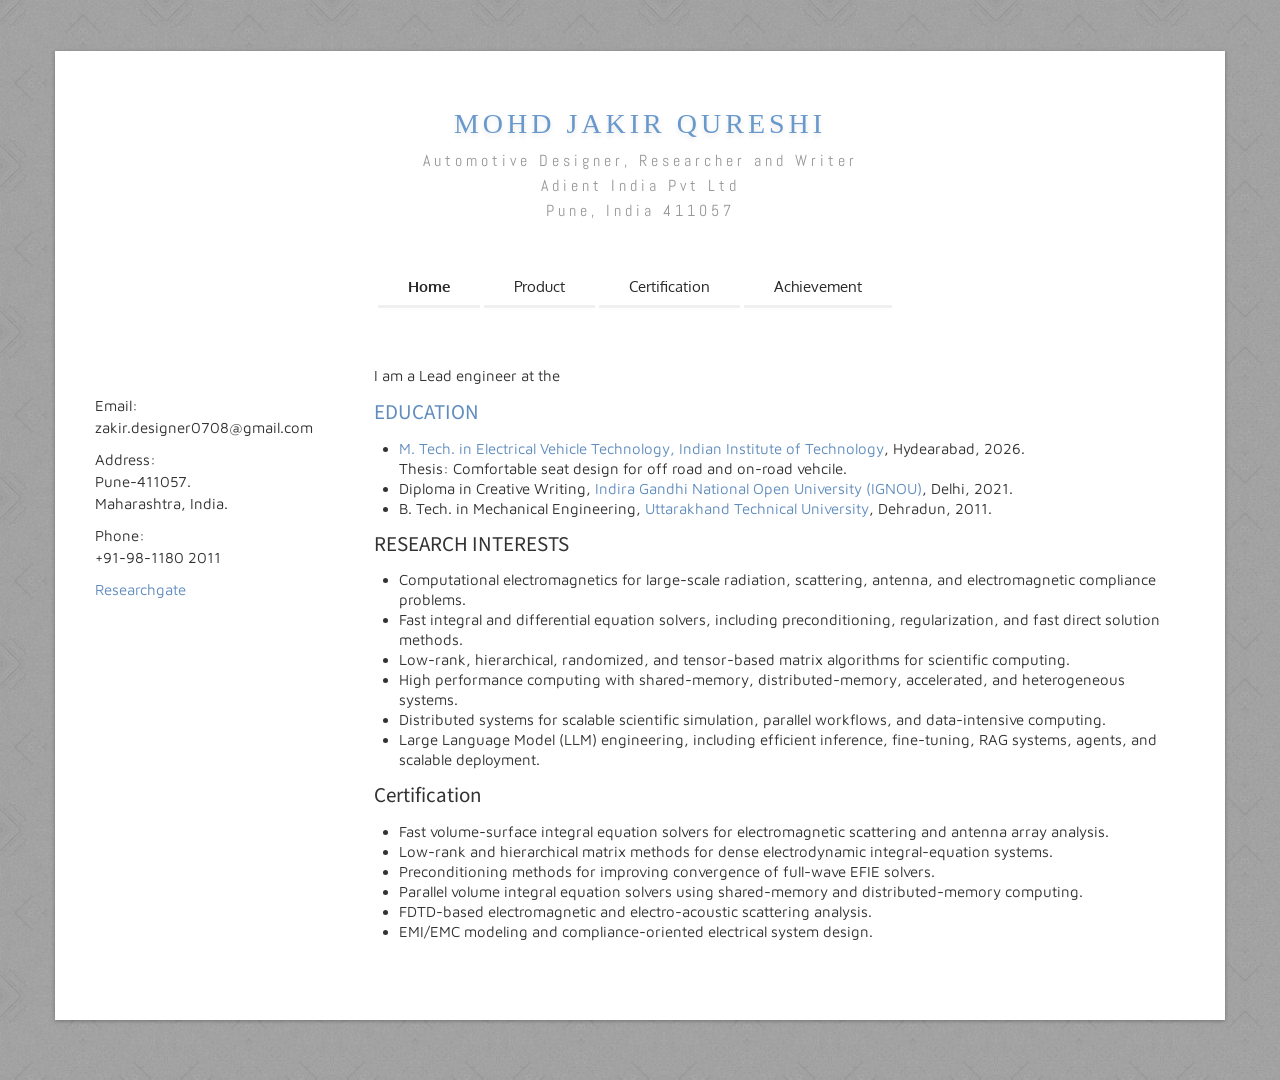
==== index.html @ 6f66783f "Initial commit" ====
﻿<!DOCTYPE HTML>
<html>
<head>
    <meta charset="utf-8">
    <title>Mohd Jakir Qureshi - Home</title>
    <meta name="viewport" content="width=device-width, initial-scale=1.0">
    <meta name="description" content="">
    <meta name="author" content="Html5TemplatesDreamweaver.com">

    <link href="scripts/bootstrap/css/bootstrap.min.css" rel="stylesheet">
    <link href="scripts/bootstrap/css/bootstrap-responsive.min.css" rel="stylesheet">

    <!-- Le HTML5 shim, for IE6-8 support of HTML5 elements -->
    <!--[if lt IE 9]>
      <script src="http://html5shim.googlecode.com/svn/trunk/html5.js"></script>
    <![endif]-->

    <!-- Icons -->
    <link href="scripts/icons/general/stylesheets/general_foundicons.css" media="screen" rel="stylesheet" type="text/css" />  
    <link href="scripts/icons/social/stylesheets/social_foundicons.css" media="screen" rel="stylesheet" type="text/css" />
    <!--[if lt IE 8]>
        <link href="scripts/icons/general/stylesheets/general_foundicons_ie7.css" media="screen" rel="stylesheet" type="text/css" />
        <link href="scripts/icons/social/stylesheets/social_foundicons_ie7.css" media="screen" rel="stylesheet" type="text/css" />
    <![endif]-->
    <link rel="stylesheet" href="scripts/fontawesome/css/font-awesome.min.css">
    <!--[if IE 7]>
        <link rel="stylesheet" href="scripts/fontawesome/css/font-awesome-ie7.min.css">
    <![endif]-->

    <link href="https://fonts.googleapis.com/css?family=Syncopate" rel="stylesheet" type="text/css">
    <link href="https://fonts.googleapis.com/css?family=Abel" rel="stylesheet" type="text/css">
    <link href="https://fonts.googleapis.com/css?family=Source+Sans+Pro" rel="stylesheet" type="text/css">
    <link href="https://fonts.googleapis.com/css?family=Maven+Pro" rel="stylesheet" type="text/css">
    <link href="https://fonts.googleapis.com/css?family=Oxygen" rel="stylesheet" type="text/css">
    <link href="https://fonts.googleapis.com/css?family=Open+Sans" rel="stylesheet" type="text/css">

    <link href="styles/custom.css" rel="stylesheet" type="text/css" />
</head>
<body id="pageBody">

<div id="divBoxed" class="container">

    <div class="transparent-bg" style="position: absolute;top: 0;left: 0;width: 100%;height: 100%;z-index: -1;zoom: 1;"></div>

    <div class="divPanel notop nobottom">
            <div class="row-fluid">
                <div class="span12">					
                   
                    <!--Edit Site Name and Slogan here-->
					<div id="divLogo">
                        <a href="index.html" id="divSiteTitle">Mohd Jakir Qureshi</a><br />
                        <a href="index.html" id="divTagLine">Automotive Designer, Researcher and Writer</a><br />
                        <a href="index.html" id="divTagLine">Adient India Pvt Ltd</a><br />
                        <a href="index.html" id="divTagLine">Pune, India 411057</a>
                    </div>
	            </div>
            </div>   
            <div class="row-fluid">
                <div class="span12">				
                    <div class="centered_menu">
                    <!--Edit Navigation Menu here-->					
                    <div class="navbar">
                        <button type="button" class="btn btn-navbar-highlight btn-large btn-primary" data-toggle="collapse" data-target=".nav-collapse">
                            NAVIGATION <span class="icon-chevron-down icon-white"></span>
                        </button>
                        <div class="nav-collapse collapse">
                            <ul class="nav nav-pills ddmenu">
								<li><a href="index.html"><strong>Home</strong></a></li>
								<li></li>
 								<li><a href="Product.html">Product</a></li>
								<li></li> 
 								<li><a href="Certification.html">Certification</a></li>
								<li></li>
 								<li><a href="Achievement.html">Achievement</a></li>
								<li></li>  								
								<!--<li><a href="docs/CV_LBNL_2022_05_11.pdf">CV</a></li>
								<li></li>-->
                            </ul>
                        </div>
                    </div>                     
                    </div>
	            </div>
            </div>

            <div class="row-fluid">
                <div class="span12">
                    <div id="contentInnerSeparator"></div>
                </div>
            </div>
    </div>

    <div class="contentArea">
        <div class="divPanel notop page-content">
            <div class="row-fluid">
			
			<!--Edit Sidebar Content here-->
                <div class="span3">                     
                <img src="images/profile-1.JPG" class="img-rounded pull-right" alt="" />                

                <div class="row-fluid">		
		         <div class="span6"></div>          
                 <div class="span6"></div>
			 
            	</div>
                 
                 <p>Email:<br>
                    zakir.designer0708@gmail.com</p>
                 <p>Address:<br>
                    Pune-411057. <br>
                    Maharashtra, India. </p>
                 <p>Phone:<br>
                    +91-98-1180 2011</p>
                 
                <a href="https://www.researchgate.net/profile/Mohd-Qureshi-12?ev=hdr_xprf">Researchgate</a></p>                   
              </div>	 
		    			
				<!--/End Sidebar Content -->        				
					                 
            	<!--Edit Main Content Area here-->
                <div class="span9" id="divMain">
                <div align="justify">		
                    <p>I am a Lead engineer at the <a href="https://www.adient.com/about-us/locations/adient-pune-technical-center/"></p>
                </div>

                <h4>EDUCATION</h4>
                    <ul>
                        <li>M. Tech. in Electrical Vehicle Technology, <a href="https://www.iith.ac.in//">Indian Institute of Technology</a>, Hydearabad, 2026.<br />
                            Thesis: Comfortable seat design for off road and on-road vehcile.</li>
                        <li>Diploma in Creative Writing, <a href="https://www.ignou.ac.in/">Indira Gandhi National Open University (IGNOU)</a>, Delhi, 2021.</li>
                        <li>B. Tech. in Mechanical Engineering, <a href="https://uktech.ac.in/en/">Uttarakhand Technical University</a>, Dehradun, 2011.</li>
                                                
                    </ul>
                    
                    
<h4>RESEARCH INTERESTS</h4>                    
<ul>
    <li>Computational electromagnetics for large-scale radiation, scattering, antenna, and electromagnetic compliance problems.</li>
    <li>Fast integral and differential equation solvers, including preconditioning, regularization, and fast direct solution methods.</li>
    <li>Low-rank, hierarchical, randomized, and tensor-based matrix algorithms for scientific computing.</li>
    <li>High performance computing with shared-memory, distributed-memory, accelerated, and heterogeneous systems.</li>
    <li>Distributed systems for scalable scientific simulation, parallel workflows, and data-intensive computing.</li>
    <li>Large Language Model (LLM) engineering, including efficient inference, fine-tuning, RAG systems, agents, and scalable deployment.</li>
</ul>

<h4>Certification</h4>
<ul>
    <li>Fast volume-surface integral equation solvers for electromagnetic scattering and antenna array analysis.</li>
    <li>Low-rank and hierarchical matrix methods for dense electrodynamic integral-equation systems.</li>
    <li>Preconditioning methods for improving convergence of full-wave EFIE solvers.</li>
    <li>Parallel volume integral equation solvers using shared-memory and distributed-memory computing.</li>
    <li>FDTD-based electromagnetic and electro-acoustic scattering analysis.</li>
    <li>EMI/EMC modeling and compliance-oriented electrical system design.</li>
</ul>

			</div>	                             
				<!--/End Main Content Area here-->	                		
            </div>            
			<!--Edit Footer here-->
            <div id="footerInnerSeparator"></div>
        </div>
    </div>

    <div id="footerOuterSeparator"></div>
</div>
<br /><br /><br />

<script src="scripts/jquery.min.js" type="text/javascript"></script> 
<script src="scripts/bootstrap/js/bootstrap.min.js" type="text/javascript"></script>
<script src="scripts/default.js" type="text/javascript"></script>

<script>
  (function(i,s,o,g,r,a,m){i['GoogleAnalyticsObject']=r;i[r]=i[r]||function(){
  (i[r].q=i[r].q||[]).push(arguments)},i[r].l=1*new Date();a=s.createElement(o),
  m=s.getElementsByTagName(o)[0];a.async=1;a.src=g;m.parentNode.insertBefore(a,m)
  })(window,document,'script','//www.google-analytics.com/analytics.js','ga');

  ga('create', 'UA-68240119-1', 'auto');
  ga('send', 'pageview');

</script>

</body>
</html>
---- scripts/icons/general/stylesheets/general_foundicons.css ----
/* font-face */
@font-face {
  font-family: "GeneralFoundicons";
  src: url("../fonts/general_foundicons.eot");
  src: url("../fonts/general_foundicons.eot?#iefix") format("embedded-opentype"), url("../fonts/general_foundicons.woff") format("woff"), url("../fonts/general_foundicons.ttf") format("truetype"), url("../fonts/general_foundicons.svg#GeneralFoundicons") format("svg");
  font-weight: normal;
  font-style: normal;
}

/* global foundicon styles */
[class*="foundicon-"] {
  display: inline;
  width: auto;
  height: auto;
  line-height: inherit;
  /*vertical-align: baseline; YSW*/
  vertical-align: middle;
  background-image: none;
  background-position: 0 0;
  background-repeat: repeat;
}

[class*="foundicon-"]:before {
  font-family: "GeneralFoundicons";
  font-weight: normal;
  font-style: normal;
  text-decoration: inherit;
}

/* icons */
.foundicon-settings:before {
  content: "\f000";
}

.foundicon-heart:before {
  content: "\f001";
}

.foundicon-star:before {
  content: "\f002";
}

.foundicon-plus:before {
  content: "\f003";
}

.foundicon-minus:before {
  content: "\f004";
}

.foundicon-checkmark:before {
  content: "\f005";
}

.foundicon-remove:before {
  content: "\f006";
}

.foundicon-mail:before {
  content: "\f007";
}

.foundicon-calendar:before {
  content: "\f008";
}

.foundicon-page:before {
  content: "\f009";
}

.foundicon-tools:before {
  content: "\f00a";
}

.foundicon-globe:before {
  content: "\f00b";
}

.foundicon-home:before {
  content: "\f00c";
}

.foundicon-quote:before {
  content: "\f00d";
}

.foundicon-people:before {
  content: "\f00e";
}

.foundicon-monitor:before {
  content: "\f00f";
}

.foundicon-laptop:before {
  content: "\f010";
}

.foundicon-phone:before {
  content: "\f011";
}

.foundicon-cloud:before {
  content: "\f012";
}

.foundicon-error:before {
  content: "\f013";
}

.foundicon-right-arrow:before {
  content: "\f014";
}

.foundicon-left-arrow:before {
  content: "\f015";
}

.foundicon-up-arrow:before {
  content: "\f016";
}

.foundicon-down-arrow:before {
  content: "\f017";
}

.foundicon-trash:before {
  content: "\f018";
}

.foundicon-add-doc:before {
  content: "\f019";
}

.foundicon-edit:before {
  content: "\f01a";
}

.foundicon-lock:before {
  content: "\f01b";
}

.foundicon-unlock:before {
  content: "\f01c";
}

.foundicon-refresh:before {
  content: "\f01d";
}

.foundicon-paper-clip:before {
  content: "\f01e";
}

.foundicon-video:before {
  content: "\f01f";
}

.foundicon-photo:before {
  content: "\f020";
}

.foundicon-graph:before {
  content: "\f021";
}

.foundicon-idea:before {
  content: "\f022";
}

.foundicon-mic:before {
  content: "\f023";
}

.foundicon-cart:before {
  content: "\f024";
}

.foundicon-address-book:before {
  content: "\f025";
}

.foundicon-compass:before {
  content: "\f026";
}

.foundicon-flag:before {
  content: "\f027";
}

.foundicon-location:before {
  content: "\f028";
}

.foundicon-clock:before {
  content: "\f029";
}

.foundicon-folder:before {
  content: "\f02a";
}

.foundicon-inbox:before {
  content: "\f02b";
}

.foundicon-website:before {
  content: "\f02c";
}

.foundicon-smiley:before {
  content: "\f02d";
}

.foundicon-search:before {
  content: "\f02e";
}
---- scripts/icons/social/stylesheets/social_foundicons.css ----
/* font-face */
@font-face {
  font-family: "SocialFoundicons";
  src: url("../fonts/social_foundicons.eot");
  src: url("../fonts/social_foundicons.eot?#iefix") format("embedded-opentype"), url("../fonts/social_foundicons.woff") format("woff"), url("../fonts/social_foundicons.ttf") format("truetype"), url("../fonts/social_foundicons.svg#SocialFoundicons") format("svg");
  font-weight: normal;
  font-style: normal;
}

/* global foundicon styles */
[class*="foundicon-"] {
  display: inline;
  width: auto;
  height: auto;
  line-height: inherit;
  /*vertical-align: baseline; YSW*/
  vertical-align: middle;
  background-image: none;
  background-position: 0 0;
  background-repeat: repeat;
}

[class*="foundicon-"]:before {
  font-family: "SocialFoundicons";
  font-weight: normal;
  font-style: normal;
  text-decoration: inherit;
}

/* icons */
.foundicon-thumb-up:before {
  content: "\f000";
}

.foundicon-thumb-down:before {
  content: "\f001";
}

.foundicon-rss:before {
  content: "\f002";
}

.foundicon-facebook:before {
  content: "\f003";
}

.foundicon-twitter:before {
  content: "\f004";
}

.foundicon-pinterest:before {
  content: "\f005";
}

.foundicon-github:before {
  content: "\f006";
}

.foundicon-path:before {
  content: "\f007";
}

.foundicon-linkedin:before {
  content: "\f008";
}

.foundicon-dribbble:before {
  content: "\f009";
}

.foundicon-stumble-upon:before {
  content: "\f00a";
}

.foundicon-behance:before {
  content: "\f00b";
}

.foundicon-reddit:before {
  content: "\f00c";
}

.foundicon-google-plus:before {
  content: "\f00d";
}

.foundicon-youtube:before {
  content: "\f00e";
}

.foundicon-vimeo:before {
  content: "\f00f";
}

.foundicon-flickr:before {
  content: "\f010";
}

.foundicon-slideshare:before {
  content: "\f011";
}

.foundicon-picassa:before {
  content: "\f012";
}

.foundicon-skype:before {
  content: "\f013";
}

.foundicon-steam:before {
  content: "\f014";
}

.foundicon-instagram:before {
  content: "\f015";
}

.foundicon-foursquare:before {
  content: "\f016";
}

.foundicon-delicious:before {
  content: "\f017";
}

.foundicon-chat:before {
  content: "\f018";
}

.foundicon-torso:before {
  content: "\f019";
}

.foundicon-tumblr:before {
  content: "\f01a";
}

.foundicon-video-chat:before {
  content: "\f01b";
}

.foundicon-digg:before {
  content: "\f01c";
}

.foundicon-wordpress:before {
  content: "\f01d";
}
---- scripts/icons/general/stylesheets/general_foundicons_ie7.css ----
/* general icons for IE7 */
[class*="foundicon-"] {
  font-family: "GeneralFoundicons";
  font-weight: normal;
  font-style: normal;
}

.foundicon-settings {
  *zoom: expression(this.runtimeStyle['zoom'] = "1", this.innerHTML = "&#xf000;");
}

.foundicon-heart {
  *zoom: expression(this.runtimeStyle['zoom'] = "1", this.innerHTML = "&#xf001;");
}

.foundicon-star {
  *zoom: expression(this.runtimeStyle['zoom'] = "1", this.innerHTML = "&#xf002;");
}

.foundicon-plus {
  *zoom: expression(this.runtimeStyle['zoom'] = "1", this.innerHTML = "&#xf003;");
}

.foundicon-minus {
  *zoom: expression(this.runtimeStyle['zoom'] = "1", this.innerHTML = "&#xf004;");
}

.foundicon-checkmark {
  *zoom: expression(this.runtimeStyle['zoom'] = "1", this.innerHTML = "&#xf005;");
}

.foundicon-remove {
  *zoom: expression(this.runtimeStyle['zoom'] = "1", this.innerHTML = "&#xf006;");
}

.foundicon-mail {
  *zoom: expression(this.runtimeStyle['zoom'] = "1", this.innerHTML = "&#xf007;");
}

.foundicon-calendar {
  *zoom: expression(this.runtimeStyle['zoom'] = "1", this.innerHTML = "&#xf008;");
}

.foundicon-page {
  *zoom: expression(this.runtimeStyle['zoom'] = "1", this.innerHTML = "&#xf009;");
}

.foundicon-tools {
  *zoom: expression(this.runtimeStyle['zoom'] = "1", this.innerHTML = "&#xf00a;");
}

.foundicon-globe {
  *zoom: expression(this.runtimeStyle['zoom'] = "1", this.innerHTML = "&#xf00b;");
}

.foundicon-home {
  *zoom: expression(this.runtimeStyle['zoom'] = "1", this.innerHTML = "&#xf00c;");
}

.foundicon-quote {
  *zoom: expression(this.runtimeStyle['zoom'] = "1", this.innerHTML = "&#xf00d;");
}

.foundicon-people {
  *zoom: expression(this.runtimeStyle['zoom'] = "1", this.innerHTML = "&#xf00e;");
}

.foundicon-monitor {
  *zoom: expression(this.runtimeStyle['zoom'] = "1", this.innerHTML = "&#xf00f;");
}

.foundicon-laptop {
  *zoom: expression(this.runtimeStyle['zoom'] = "1", this.innerHTML = "&#xf010;");
}

.foundicon-phone {
  *zoom: expression(this.runtimeStyle['zoom'] = "1", this.innerHTML = "&#xf011;");
}

.foundicon-cloud {
  *zoom: expression(this.runtimeStyle['zoom'] = "1", this.innerHTML = "&#xf012;");
}

.foundicon-error {
  *zoom: expression(this.runtimeStyle['zoom'] = "1", this.innerHTML = "&#xf013;");
}

.foundicon-right-arrow {
  *zoom: expression(this.runtimeStyle['zoom'] = "1", this.innerHTML = "&#xf014;");
}

.foundicon-left-arrow {
  *zoom: expression(this.runtimeStyle['zoom'] = "1", this.innerHTML = "&#xf015;");
}

.foundicon-up-arrow {
  *zoom: expression(this.runtimeStyle['zoom'] = "1", this.innerHTML = "&#xf016;");
}

.foundicon-down-arrow {
  *zoom: expression(this.runtimeStyle['zoom'] = "1", this.innerHTML = "&#xf017;");
}

.foundicon-trash {
  *zoom: expression(this.runtimeStyle['zoom'] = "1", this.innerHTML = "&#xf018;");
}

.foundicon-add-doc {
  *zoom: expression(this.runtimeStyle['zoom'] = "1", this.innerHTML = "&#xf019;");
}

.foundicon-edit {
  *zoom: expression(this.runtimeStyle['zoom'] = "1", this.innerHTML = "&#xf01a;");
}

.foundicon-lock {
  *zoom: expression(this.runtimeStyle['zoom'] = "1", this.innerHTML = "&#xf01b;");
}

.foundicon-unlock {
  *zoom: expression(this.runtimeStyle['zoom'] = "1", this.innerHTML = "&#xf01c;");
}

.foundicon-refresh {
  *zoom: expression(this.runtimeStyle['zoom'] = "1", this.innerHTML = "&#xf01d;");
}

.foundicon-paper-clip {
  *zoom: expression(this.runtimeStyle['zoom'] = "1", this.innerHTML = "&#xf01e;");
}

.foundicon-video {
  *zoom: expression(this.runtimeStyle['zoom'] = "1", this.innerHTML = "&#xf01f;");
}

.foundicon-photo {
  *zoom: expression(this.runtimeStyle['zoom'] = "1", this.innerHTML = "&#xf020;");
}

.foundicon-graph {
  *zoom: expression(this.runtimeStyle['zoom'] = "1", this.innerHTML = "&#xf021;");
}

.foundicon-idea {
  *zoom: expression(this.runtimeStyle['zoom'] = "1", this.innerHTML = "&#xf022;");
}

.foundicon-mic {
  *zoom: expression(this.runtimeStyle['zoom'] = "1", this.innerHTML = "&#xf023;");
}

.foundicon-cart {
  *zoom: expression(this.runtimeStyle['zoom'] = "1", this.innerHTML = "&#xf024;");
}

.foundicon-address-book {
  *zoom: expression(this.runtimeStyle['zoom'] = "1", this.innerHTML = "&#xf025;");
}

.foundicon-compass {
  *zoom: expression(this.runtimeStyle['zoom'] = "1", this.innerHTML = "&#xf026;");
}

.foundicon-flag {
  *zoom: expression(this.runtimeStyle['zoom'] = "1", this.innerHTML = "&#xf027;");
}

.foundicon-location {
  *zoom: expression(this.runtimeStyle['zoom'] = "1", this.innerHTML = "&#xf028;");
}

.foundicon-clock {
  *zoom: expression(this.runtimeStyle['zoom'] = "1", this.innerHTML = "&#xf029;");
}

.foundicon-folder {
  *zoom: expression(this.runtimeStyle['zoom'] = "1", this.innerHTML = "&#xf02a;");
}

.foundicon-inbox {
  *zoom: expression(this.runtimeStyle['zoom'] = "1", this.innerHTML = "&#xf02b;");
}

.foundicon-website {
  *zoom: expression(this.runtimeStyle['zoom'] = "1", this.innerHTML = "&#xf02c;");
}

.foundicon-smiley {
  *zoom: expression(this.runtimeStyle['zoom'] = "1", this.innerHTML = "&#xf02d;");
}

.foundicon-search {
  *zoom: expression(this.runtimeStyle['zoom'] = "1", this.innerHTML = "&#xf02e;");
}
---- scripts/icons/social/stylesheets/social_foundicons_ie7.css ----
/* general icons for IE7 */
[class*="foundicon-"] {
  font-family: "SocialFoundicons";
  font-weight: normal;
  font-style: normal;
}

.foundicon-thumb-up {
  *zoom: expression(this.runtimeStyle['zoom'] = "1", this.innerHTML = "&#xf000;");
}

.foundicon-thumb-down {
  *zoom: expression(this.runtimeStyle['zoom'] = "1", this.innerHTML = "&#xf001;");
}

.foundicon-rss {
  *zoom: expression(this.runtimeStyle['zoom'] = "1", this.innerHTML = "&#xf002;");
}

.foundicon-facebook {
  *zoom: expression(this.runtimeStyle['zoom'] = "1", this.innerHTML = "&#xf003;");
}

.foundicon-twitter {
  *zoom: expression(this.runtimeStyle['zoom'] = "1", this.innerHTML = "&#xf004;");
}

.foundicon-pinterest {
  *zoom: expression(this.runtimeStyle['zoom'] = "1", this.innerHTML = "&#xf005;");
}

.foundicon-github {
  *zoom: expression(this.runtimeStyle['zoom'] = "1", this.innerHTML = "&#xf006;");
}

.foundicon-path {
  *zoom: expression(this.runtimeStyle['zoom'] = "1", this.innerHTML = "&#xf007;");
}

.foundicon-linkedin {
  *zoom: expression(this.runtimeStyle['zoom'] = "1", this.innerHTML = "&#xf008;");
}

.foundicon-dribbble {
  *zoom: expression(this.runtimeStyle['zoom'] = "1", this.innerHTML = "&#xf009;");
}

.foundicon-stumble-upon {
  *zoom: expression(this.runtimeStyle['zoom'] = "1", this.innerHTML = "&#xf00a;");
}

.foundicon-behance {
  *zoom: expression(this.runtimeStyle['zoom'] = "1", this.innerHTML = "&#xf00b;");
}

.foundicon-reddit {
  *zoom: expression(this.runtimeStyle['zoom'] = "1", this.innerHTML = "&#xf00c;");
}

.foundicon-google-plus {
  *zoom: expression(this.runtimeStyle['zoom'] = "1", this.innerHTML = "&#xf00d;");
}

.foundicon-youtube {
  *zoom: expression(this.runtimeStyle['zoom'] = "1", this.innerHTML = "&#xf00e;");
}

.foundicon-vimeo {
  *zoom: expression(this.runtimeStyle['zoom'] = "1", this.innerHTML = "&#xf00f;");
}

.foundicon-flickr {
  *zoom: expression(this.runtimeStyle['zoom'] = "1", this.innerHTML = "&#xf010;");
}

.foundicon-slideshare {
  *zoom: expression(this.runtimeStyle['zoom'] = "1", this.innerHTML = "&#xf011;");
}

.foundicon-picassa {
  *zoom: expression(this.runtimeStyle['zoom'] = "1", this.innerHTML = "&#xf012;");
}

.foundicon-skype {
  *zoom: expression(this.runtimeStyle['zoom'] = "1", this.innerHTML = "&#xf013;");
}

.foundicon-steam {
  *zoom: expression(this.runtimeStyle['zoom'] = "1", this.innerHTML = "&#xf014;");
}

.foundicon-instagram {
  *zoom: expression(this.runtimeStyle['zoom'] = "1", this.innerHTML = "&#xf015;");
}

.foundicon-foursquare {
  *zoom: expression(this.runtimeStyle['zoom'] = "1", this.innerHTML = "&#xf016;");
}

.foundicon-delicious {
  *zoom: expression(this.runtimeStyle['zoom'] = "1", this.innerHTML = "&#xf017;");
}

.foundicon-chat {
  *zoom: expression(this.runtimeStyle['zoom'] = "1", this.innerHTML = "&#xf018;");
}

.foundicon-torso {
  *zoom: expression(this.runtimeStyle['zoom'] = "1", this.innerHTML = "&#xf019;");
}

.foundicon-tumblr {
  *zoom: expression(this.runtimeStyle['zoom'] = "1", this.innerHTML = "&#xf01a;");
}

.foundicon-video-chat {
  *zoom: expression(this.runtimeStyle['zoom'] = "1", this.innerHTML = "&#xf01b;");
}

.foundicon-digg {
  *zoom: expression(this.runtimeStyle['zoom'] = "1", this.innerHTML = "&#xf01c;");
}

.foundicon-wordpress {
  *zoom: expression(this.runtimeStyle['zoom'] = "1", this.innerHTML = "&#xf01d;");
}
---- styles/custom.css ----
/***** BASE CSS *****/


/* Site Name */

#divSiteTitle {text-decoration:none;}

#divTagLine {text-decoration:none;}

#divMain ol li .colortext {
	font-size: 15px;
	color: #618DBE;
}


/* Headline Text */

#divHeaderLine1 {display:inline-block !important}

#divHeaderLine2 {display:inline-block !important}

#divHeaderLine3 {display:inline-block !important}


/* Headings */

h3, h4, h5, h6 {line-height:1.5 !important}

.lead {
    text-align:center;
}

.lead h2 {
    font-size:33px;line-height:45px; color: rgb(69, 68, 68);
}

.lead h3 {
    font-size:17px; color: rgb(69, 68, 68);
}

.lead h3 a {
    font-size:inherit !important; color: rgb(69, 68, 68);
}


/* Contact */

ul#contact-info .icon {font-size:20px;float:left;line-height:25px;margin-right:10px;}

ul#contact-info .field {font-weight:bold;}

ul#contact-info {list-style:none;}


/* Grid */

#tiles li {
width:240px !important;
background-color: #ffffff;
border: 1px solid #dedede;
-moz-border-radius: 2px;
-webkit-border-radius: 2px;
border-radius: 2px;
padding: 10px !important;
margin-right:7px;margin-bottom:7px;float:left;
}

#tiles li img {margin-bottom:10px;}

#tiles li div.meta {color:#999;text-transform:uppercase;font-size:10px;margin:0;}

#tiles li h4 {line-height:1.5;margin:0 0 5px 0;}

#tiles li h4 a {line-height:inherit;margin:0;text-decoration:inherit;color:inherit;font-size:inherit;font-family:inherit;font-weight:inherit;font-style:inherit;}

#tiles li p {font-size:12px;line-height:1.5;margin:0;}

#tiles li a {font-size:12px;}

#tiles li .more_link {font-size:smaller;line-height:2;text-transform:uppercase;letter-spacing:2px;white-space:nowrap;display:block;margin: 5px 0 0 0;}

#tiles li blockquote {line-height:1.5;margin:0;padding:0;color:#999;border:none;font-size:150%;font-style:italic;font-family:Georgia, Times, serif;}

#tiles li blockquote small {font-size:11px;font-style:normal;}


/* Icons */

[class*="social foundicon-"]:before {font-family: "SocialFoundicons";}

[class*="general foundicon-"]:before {font-family: "GeneralFoundicons";}

        
/* Menu Side */

.menu_menu_simple ul {margin-top:0px;margin-bottom:0px;}

.menu_menu_simple ul li {margin-top:0px;margin-bottom:0px;}


/* Header Area */

#decorative1 {
margin-top:-2px;padding-top:2px;    
margin-left: -20px !important;
margin-right: -20px !important; /* fix bg cover issue */
}


/* Menu Centered */

.centered_menu {text-align:center}

.centered_menu > div {display:inline-block;}

.centered_menu div {text-align:left}


/* Footer elements */

.social_bookmarks a {font-size:smaller !important;text-transform:uppercase;letter-spacing:1px;text-decoration:none;margin-right:20px;}

.copyright {font-size:smaller;letter-spacing:1px;}


/* Responsive Image */

img {max-width:100%;height:auto;width:auto;-moz-box-sizing:border-box;-webkit-box-sizing:border-box;box-sizing:border-box;}

/* Responsive Video from Zurb Foundation. Copyright (c) 2011 ZURB, http://www.zurb.com/ License: MIT */

.flex-video {position:relative;padding-top:25px;padding-bottom:67.5%;height:0;margin-bottom:16px;overflow: hidden;}

.flex-video.widescreen {padding-bottom:57.25%;}

.flex-video.vimeo {padding-top:0;}

.flex-video iframe, .flex-video object, .flex-video embed {position:absolute;top:0;left:0;width:100%;height:100%;border:none;}

@media only screen and (max-device-width: 800px), only screen and (device-width: 1024px) and (device-height: 600px), only screen and (width: 1280px) and (orientation: landscape), only screen and (device-width: 800px), only screen and (max-width: 767px) {
        .flex-video { padding-top: 0; }

    }

    
/* Additional */
    
#divBoxed {position:relative}
 
.nav-links > a {margin-right:20px;}

.btn-secondary, .btn-secondary:hover {text-shadow:none;}

#divHeaderLine1 a, #divHeaderLine2 a, #divHeaderLine3 a {
    font-size: inherit;
    line-height: inherit;
    letter-spacing: inherit;
    font-family: inherit;
    text-shadow: inherit;
    font-weight: inherit;
    font-style: inherit;
}

#divHeaderLine1, #divHeaderLine2, #divHeaderLine3 {
    padding-top:3px !important;
    padding-bottom:3px !important;
    text-align:inherit !important;
}

#decorative2 {/*opacity:0.95;*/

    -webkit-box-shadow: 0 1px 10px rgba(0, 0, 0, 0.03);
    -moz-box-shadow: 0 1px 10px rgba(0, 0, 0, 0.03);
    box-shadow: 0 1px 10px rgba(0, 0, 0, 0.03);
}

.showcase-tabs > li > a {
    font-size: 14px;
    letter-spacing: 1px;
    padding-left: 20px;
    padding-right: 20px;
}

.cap1 div, .cap2 div, .cap3 div, .cap4 div, .cap5 div {
    margin: 0 -1px;
}

.camera_wrap .camera_pag .camera_pag_ul li {margin:20px 5px 0px !important;
}

.box{
	text-align: center;
	margin-top: 20px;
	margin-bottom: 30px;
}

.box i{
	font-size: 44px;
	color: rgb(69, 68, 68);
}

/* Shout Box */
.shout-box {
	margin-bottom:28px;
	padding:16px 45px 19px 29px;
	-webkit-border-radius: 0px;
	-moz-border-radius: 0px;
	border-radius: 0px;
	overflow:hidden;
	border-top-width: 1px;
	border-right-width: 1px;
	border-bottom-width: 1px;
	border-left-width: 12px;
	border-top-style: solid;
	border-right-style: solid;
	border-bottom-style: solid;
	border-left-style: solid;
	border-top-color: #E7E8EF;
	border-right-color: #E7E8EF;
	border-bottom-color: #E7E8EF;
	border-left-color: #628FC0;
}
.shout-box .btn-right {
	float:right;
	margin-top:10px;
	margin-bottom:10px;
}
.shout-box h2 {
	font: 23px/22px 'Source Sans Pro', sans-serif;
	color:#222;
	margin-topm:10px;
	margin-bottom:10px;
}
.shout-box p {
	margin:0;
}


/* Adjustments */

.search.adjust {margin-bottom:15px}
      
.divPanel {}

.divPanel.notop {padding-top:0px}

.divPanel.nobottom {padding-bottom:0px}


/***** BOOTSTRAP CSS BASE OVERRIDE *****/

.navbar .nav-pills > li > a {text-shadow:none;font-weight:normal;}

.navbar .dropdown-menu li > a {text-shadow:none;font-weight:normal;}

.navbar .nav-pills > li > .dropdown-menu:before {border:none;}

.navbar .nav-pills > li > .dropdown-menu:after {border:none;}

.navbar .nav-pills > .active > a, .navbar .nav-pills > .active > a:hover, .navbar .nav-pills > .active > a:focus {-webkit-box-shadow: none;box-shadow: none;}

.navbar .nav-pills > li > a:hover, .navbar .nav-pills li.dropdown.open.active > .dropdown-toggle {-webkit-transition: ease-in-out .2s;-moz-transition: ease-in-out .2s;-o-transition: ease-in-out .2s;-ms-transition: ease-in-out .2s; transition: ease-in-out .2s;}

.navbar .nav-pills .open .dropdown-toggle {background-color:transparent;}

.btn .caret {margin-top: 8px !important;}



body {background-image: url(mirrored_squares.png); background-color: rgb(181, 181, 181); background-position: inherit inherit; background-repeat: repeat repeat;}

#divBoxed {margin-top: 51px; ;;}

#divLogo{margin-top: 48px; margin-bottom: 0px; text-align: center;}

#divSiteTitle {font-family: Syncopate; font-size: 28px; line-height: 49px; color: rgb(104, 152, 204); text-shadow: rgba(0, 0, 0, 0.0980392) 0px 3px 5px, rgba(255, 255, 255, 0.298039) 0px -5px 35px; letter-spacing: 4px; font-weight: normal; font-style: normal; text-transform: uppercase;}

#divTagLine {color: rgb(150, 150, 150); line-height: 25px; text-transform: none; letter-spacing: 4px; font-size: 16px; padding-left: 2px; padding-right: 2px; background-color: transparent; text-shadow: none; font-family: Abel; font-weight: normal; font-style: normal;}

.navContainer {}

.navContainer .navMenu {}

.navContainer .navMenu li {}

.navContainer .navMenu li a {}

.navContainer .navMenu li.current {}

.navContainer .navMenu li.current a {}

.camera_caption > div {opacity: 0.85;filter:alpha(opacity=85);}

.camera_prevThumbs, .camera_nextThumbs, .camera_prev, .camera_next, .camera_commands, .camera_thumbs_cont {opacity: 0.85;filter:alpha(opacity=85) !important;background-color:rgb(240, 240, 240);}

.camera_wrap .camera_pag .camera_pag_ul li, .camera_wrap .camera_pag .camera_pag_ul li, .camera_wrap .camera_pag .camera_pag_ul li:hover > span {box-shadow: rgba(0, 0, 0, 0.121569) 0px 3px 8px inset; background-color: rgb(230, 230, 230);  }

.camera_wrap .camera_pag .camera_pag_ul li.cameracurrent > span {}

.camera_wrap {display: block; margin-bottom: 15px; height: 391px; border: none; margin-left: 0px; border-top-left-radius: 0px; border-top-right-radius: 0px; border-bottom-right-radius: 0px; border-bottom-left-radius: 0px; margin-top: 51px; -webkit-box-shadow: rgba(0, 0, 0, 0.498039) 0px 15px 10px -10px, rgba(0, 0, 0, 0.298039) 0pt 1px 4px; box-shadow: rgba(0, 0, 0, 0.498039) 0px 15px 10px -10px, rgba(0, 0, 0, 0.298039) 0pt 1px 4px;}

.cap1 > div {opacity: 0.85;filter:alpha(opacity=85);background-color:rgb(61, 61, 61);}

.cap2 > div {opacity: 0.85;filter:alpha(opacity=85);background-color:rgb(61, 61, 61);}

.cap3 > div {opacity: 0.85;filter:alpha(opacity=85);}

.cap4 > div {opacity: 0.85;filter:alpha(opacity=85);}

.cap5 > div {opacity: 0.85;filter:alpha(opacity=85);}

.page-content {line-height: 22px; font-family: 'Maven Pro', sans-serif;}

.page-content a {color: rgb(97, 141, 190); font-family: 'Maven Pro', sans-serif;}

.sidebox {-webkit-box-shadow:0 1px 3px rgba(0, 0, 0, 0.3), 0 0 10px rgba(0, 0, 0, 0.1) inset;-moz-box-shadow:0 1px 3px rgba(0, 0, 0, 0.3), 0 0 10px rgba(0, 0, 0, 0.1) inset;box-shadow:0 1px 3px rgba(0, 0, 0, 0.3), 0 0 10px rgba(0, 0, 0, 0.1) inset;background-color:rgb(250, 250, 250);color:rgb(51, 51, 51);border-width:1px;border-style:solid;border-color:rgb(255, 255, 255);border-radius:3px;padding:18px;margin-top:11px; font-family: 'Maven Pro', sans-serif; font-size: 14px;}

.sidebar {padding-top: 8px;;;}

.sidebox-title {line-height: 36px; font-weight: normal; font-style: normal; font-family: 'Open Sans'; color: rgb(51, 51, 51); font-size: 22px; text-transform: none;}

.sidebox a {color: rgb(97, 141, 190); font-family: 'Maven Pro', sans-serif;}

#divFooter{font-size: 13px; font-family: 'Maven Pro', sans-serif; background-image: url(bedge_grunge.png); background-repeat: repeat repeat;}

.divPanel {padding: 40px;;;}

#divFooter a {color: rgb(97, 141, 190); font-size: 13px; font-family: 'Maven Pro', sans-serif;}

#divFooter h3 {font-family: 'Source Sans Pro', sans-serif; font-weight: normal; font-style: normal; font-size: 23px; line-height: 45px; color: rgb(69, 68, 68);}

h2 {font-weight: normal; font-style: normal; color: rgb(69, 68, 68); font-family: 'Source Sans Pro', sans-serif; font-size: 35px; line-height: 50px;}

.transparent-bg {-moz-box-shadow: rgba(0, 0, 0, 0.298039) 0px 1px 4px; -webkit-box-shadow: rgba(0, 0, 0, 0.298039) 0px 1px 4px; box-shadow: rgba(0, 0, 0, 0.298039) 0px 1px 4px;   background-color: rgb(255, 255, 255); border-top-left-radius: 0px; border-top-right-radius: 0px; border-bottom-right-radius: 0px; border-bottom-left-radius: 0px;;}

.breadcrumbs {font-size: 14px; line-height: 25px; margin-top: 0px; font-family: 'Maven Pro', sans-serif;}

.breadcrumbs a {color: rgb(97, 141, 190); font-family: 'Maven Pro', sans-serif;}

#divHeaderLine1 {font-family: 'Source Sans Pro', sans-serif; font-size: 40px; line-height: 42px; margin-top: 0px; text-transform: none; color: rgb(104, 152, 204); letter-spacing: 1px; text-align: center; text-shadow: rgba(255, 255, 255, 0.6) 1px 1px 1px; background-image: none; opacity: 1; padding: 0px;}

#divHeaderLine2 {font-family: 'Source Sans Pro', sans-serif; font-size: 19px; line-height: 30px; margin-top: 12px; color: rgb(34, 34, 34); letter-spacing: 1px; text-shadow: rgba(255, 255, 255, 0.6) 1px 1px 1px; text-align: center; background-image: none; opacity: 1; padding: 0px;}

#divHeaderLine3 {margin-top: 15px; line-height: 22px; color: rgb(0, 0, 0); text-align: center; font-family: 'Source Sans Pro', sans-serif;}

.text-center {
    text-align:center;
} 

a.btn, a.btn-large, a.btn-small, a.btn-mini {color:#333}

 a.btn-info, a.btn-success, a.btn-warning, a.btn-danger, a.btn-inverse {color:#ffffff}

.btn-secondary, .btn-secondary:hover, a.btn-secondary, a.btn-secondary:hover {color:#323232;}

.btn-secondary {border:1px solid #dfdfdf;border-bottom:1px solid #afafaf;background-color:#fafafa;background-repeat: repeat-x;background-image:-webkit-gradient(linear, left top, left bottom, from(#fafafa), to(#e1e1e1));background-image:-webkit-linear-gradient(top, #fafafa, #e1e1e1);background-image:-moz-linear-gradient(top, #fafafa, #e1e1e1);background-image:-ms-linear-gradient(top, #fafafa, #e1e1e1);background-image:-o-linear-gradient(top, #fafafa, #e1e1e1);background-image:linear-gradient(top, #fafafa, #e1e1e1);filter: progid:dximagetransform.microsoft.gradient(startColorstr=#fafafa, endColorstr=#e1e1e1, GradientType=0);filter: progid:dximagetransform.microsoft.gradient(enabled=false);}

.btn-secondary:hover, .btn-secondary:active, .btn-secondary.active, .btn-secondary.disabled, .btn-secondary[disabled] {background-color:#dfdfdf;}

.btn-primary, .btn-primary:hover, a.btn-primary, a.btn-primary:hover {color:#ffffff;}

.btn-primary {border:1px solid #5d87b6;border-bottom:1px solid #496a8f;background-color:#6898cc;background-repeat: repeat-x;background-image:-webkit-gradient(linear, left top, left bottom, from(#6898cc), to(#5e89b8));background-image:-webkit-linear-gradient(top, #6898cc, #5e89b8);background-image:-moz-linear-gradient(top, #6898cc, #5e89b8);background-image:-ms-linear-gradient(top, #6898cc, #5e89b8);background-image:-o-linear-gradient(top, #6898cc, #5e89b8);background-image:linear-gradient(top, #6898cc, #5e89b8);filter: progid:dximagetransform.microsoft.gradient(startColorstr=#6898cc, endColorstr=#5e89b8, GradientType=0);filter: progid:dximagetransform.microsoft.gradient(enabled=false);}

.btn-primary:hover, .btn-primary:active, .btn-primary.active, .btn-primary.disabled, .btn-primary[disabled] {background-color:#5d87b6;}

#divHeaderText {padding: 0px 0px 20px; border-color: rgb(51, 51, 51); text-align: center;;}

#contentInnerSeparator{margin-top: -10px; margin-bottom: 0px; border-top-color: rgb(255, 255, 255); border-top-width: 0px; border-top-style: solid; height: 0px;}

#footerOuterSeparator{margin-top: 28px; height: 0px; background-color: rgb(255, 255, 255); border-top-color: rgb(255, 255, 255); border-top-width: 0px; border-top-style: solid;}

#headerSeparator{margin-top: 0px; border-top-color: rgb(51, 51, 51); border-top-width: 0px; border-top-style: solid;}

h3,.page-content h3 a {font-weight: normal; font-style: normal; font-family: 'Source Sans Pro', sans-serif; font-size: 28px; line-height: 50px;}

h4,.page-content h4 a {font-weight: normal; font-style: normal; font-family: 'Source Sans Pro', sans-serif; font-size: 21px; line-height: 50px;}

h5,.page-content h5 a {font-weight: normal; font-style: normal; font-family: 'Source Sans Pro', sans-serif; font-size: 17px; line-height: 50px;}

h6,.page-content h6 a {font-weight: normal; font-style: normal; font-family: 'Source Sans Pro', sans-serif; font-size: 15px; line-height: 50px;}

.line-separator{border-top-width: 1px; border-top-style: dotted; margin-top: 21px; margin-bottom: 21px; border-top-color: rgb(195, 195, 195); }

#divVideo{border: 7px solid rgb(255, 255, 255); margin-left: -5px; -webkit-box-shadow: rgba(0, 0, 0, 0.498039) 0px 15px 10px -10px, rgba(0, 0, 0, 0.298039) 0px 1px 4px; box-shadow: rgba(0, 0, 0, 0.498039) 0px 15px 10px -10px, rgba(0, 0, 0, 0.298039) 0px 1px 4px; border-top-left-radius: 0px; border-top-right-radius: 0px; border-bottom-right-radius: 0px; border-bottom-left-radius: 0px; margin-top: 15px; }

.nav .dropdown-toggle .caret {border-top-color:rgb(0, 0, 0);border-bottom-color:rgb(0, 0, 0);}

.nav .dropdown-toggle:hover .caret {border-top-color:rgb(0, 0, 0);border-bottom-color:rgb(0, 0, 0);}

.navbar .dropdown-menu, .dropdown-menu {background-color:rgb(255, 255, 255);border-radius:0px;}

.navbar .dropdown-menu li > a, .dropdown-menu li > a, .navbar .nav-pills .open .dropdown-toggle {color:rgb(0, 0, 0)}

.navbar .dropdown-menu li > a:hover, .navbar .dropdown-menu .active > a, .navbar .dropdown-menu .active > a:hover, .dropdown-menu li > a:hover, .dropdown-menu .active > a, .dropdown-menu .active > a:hover, .dropdown-menu li > a:focus, .dropdown-submenu:hover > a, .navbar .nav-pills .open a.dropdown-toggle:hover {filter:none;color:#ffffff;background-color:#6898cc;background-image:none}

.navbar .nav-pills > li > a {margin-left:2px;margin-right:2px;padding:10px 30px;border-radius:0px;color:rgb(41, 41, 41);background-color:transparent;border-bottom-width:3px;border-bottom-style:solid;border-bottom-color:rgb(240, 240, 240)}

.navbar .nav-pills > li > a:hover, .navbar .nav li.dropdown.open.active > .dropdown-toggle, .navbar .nav-pills > li > a:focus {color:rgb(41, 41, 41);background-color:transparent;border-bottom-width:3px;border-bottom-style:solid;border-bottom-color:#6898cc}

.navbar .nav > .active > a, .navbar .nav > .active > a:hover, .navbar .nav li.dropdown.open > .dropdown-toggle, .navbar .nav li.dropdown.active > .dropdown-toggle {background:none}

.navbar .nav-pills > .active > a, .navbar .nav-pills > .active > a:hover, .navbar .nav-pills li.dropdown.open > .dropdown-toggle, .navbar .nav-pills li.dropdown.active > .dropdown-toggle {color:rgb(41, 41, 41);background-color:transparent;border-bottom-width:3px;border-bottom-style:solid;border-bottom-color:#6898cc;}

.navbar .ddmenu {margin-top:43px;margin-bottom:0px}

.navbar .nav-pills li.dropdown > .dropdown-toggle .caret, .navbar .nav-pills li.dropdown.open > .dropdown-toggle .caret, .navbar .nav-pills li.dropdown.active > .dropdown-toggle .caret, .navbar .nav-pills li.dropdown.open.active > .dropdown-toggle .caret {border-top-color:rgb(41, 41, 41);border-bottom-color:rgb(41, 41, 41);}

.navbar .nav-pills li.dropdown > .dropdown-toggle:hover .caret {border-top-color:rgb(41, 41, 41);border-bottom-color:rgb(41, 41, 41);}

.navbar .nav-pills li.dropdown.active > .dropdown-toggle .caret {border-top-color:rgb(41, 41, 41);border-bottom-color:rgb(41, 41, 41);}

.dropdown-menu .sub-menu {left:100%;position:absolute;top:0;visibility:hidden;margin-top:-1px;}

.dropdown-menu li:hover .sub-menu {visibility:visible;}

.ddmenu.nav-pills li a {font-family: Oxygen, sans-serif; font-size: 15px; line-height: 17px;}

.ddmenu .dropdown-menu li a {font-family: 'Open Sans'; line-height: 26px; font-size: 13px;}

.camera_caption {font-size: 14px; font-family: Oxygen, sans-serif; letter-spacing: 1px; line-height: 21px;}

.lead h2 {font-size: 40px; line-height: 60px; color: rgb(69, 68, 68); font-family: 'Source Sans Pro', sans-serif;}

.lead h3 {font-size: 23px; color: rgb(69, 68, 68); font-family: 'Source Sans Pro', sans-serif;}

.dropdown-menu .sub-menu {left:100%;position:absolute;top:0;visibility:hidden;margin-top:-1px;}
.dropdown-menu li:hover .sub-menu {visibility:visible;}
.navbar .btn-navbar-highlight {display:none;width:100%}

#decorative2 {z-index:100 !important}

@media (max-width: 979px) {
     #divLogo {margin-bottom:10px;}


    .navbar .btn-navbar-highlight {display:inline;padding:9px 14px;margin-top:15px;}

    .navbar {width:100%;}

    #divMenuRight {float:none}


    .dropdown-menu .sub-menu {left:0%;position:relative;top:0;visibility:visible;margin-top:3px;display:block}

    .dropdown-menu, .sub-menu {border-radius:5px !important;}

    .navbar .ddmenu {margin-top: 0px;margin-bottom: 0px;}


    /* Fixed Top */

    #decorative2 {position:static;  height:auto;}

    body {padding-top:0px}


}


@media (max-width: 767px) {    
    #divLogo {margin-top:10px;margin-bottom:10px;}

    #divSiteTitle {font-size: 25px;}

    
    #divHeaderText {margin:0px;padding:10px 0px;}
   
    #divHeaderLine1 {margin-top: 0px;}
     
    
    #divMenuRight {width:100%;margin-top: 0px;padding-top:0px}

    .ddmenu, .navbar .ddmenu {margin-top: 0px; margin-bottom: 0px;}

    .navbar .btn-navbar-highlight {padding:9px 14px;margin-top:0px;}

    .navbar {width:100%;margin-top: 0px;padding-top:0px}

    
    #decorative1, #decorative2, #decorative3 {margin-left:-20px;margin-right:-20px;padding-left:20px;padding-right:20px;}

    
    /* Fixed Top */

    #decorative2 {position:static}

    body {padding-top:0px}

    
    #divFooter {margin-left:-20px;margin-right:-20px;padding-left:20px;padding-right:20px;}
    
    #divBoxed > #divFooter {margin-left:0px;margin-right:0px;padding-left:0px;padding-right:0px;}

    
    body > #footerOuterSeparator, body > #contentOuterSeparator {margin-left:-20px;margin-right:-20px;}

    
    .headerArea, .topArea {padding:20px !important;}
 /*only for templates without divBoxed*/

    
    #camera_wrap {margin-top:20px}

    #divVideo {margin-top:20px}

    
    .dropdown-menu .sub-menu {left:0%;position:relative;top:0;visibility:visible;margin-top:3px;display:block}

    .dropdown-menu, .sub-menu {border-radius:5px !important;}

    .navbar .ddmenu {margin-top: 0px;margin-bottom: 0px;}

}

/* Slider Shadow */

.shadow {
    position: relative;
}

.shadow:after {
	content: '';
	position: absolute;
	z-index: -2;
	left: 2%;
	width: 96%;
	height: 60px;
	-moz-border-radius: 48%/30px;
	-webkit-border-radius: 48%/30px;
	border-radius: 48%/30px;
	bottom: 24px;
	-moz-box-shadow: 0 40px 15px rgba(0, 0, 0, 0.5);
	-webkit-box-shadow: 0 40px 15px rgba(0, 0, 0, 0.5);
	box-shadow: 0 40px 15px rgba(0, 0, 0, 0.5);
}

.shadow:before {
	content: '';
	position: absolute;
	z-index: -1;
	left: 30%;
	width: 40%;
	height: 60px;
	-moz-border-radius: 15%/30px;
	-webkit-border-radius: 15%/30px;
	border-radius: 15%/30px;
	bottom: 44px;
	-moz-box-shadow: 0 50px 50px rgba(255, 255, 255, 0.4);
	-webkit-box-shadow: 0 50px 50px rgba(255, 255, 255, 0.4);
	box-shadow: 0 50px 50px rgba(255, 255, 255, 0.4);
}

/* Social Icons */

.social_bookmarks a{ float:left; margin-right:10px;}
.icon_twitter { width:31px; height:30px; background:url('../icons/twitter1.png')}
.icon_twitter:hover {background:url('../icons/twitter2.png')}
.icon_facebook { width:31px; height:30px; background:url('../icons/facebook1.png')}
.icon_facebook:hover {background:url('../icons/facebook2.png')}
.icon_google { width:31px; height:30px; background:url('../icons/google1.png')}
.icon_google:hover {background:url('../icons/google2.png')}
.icon_pinterest { width:31px; height:30px; background:url('../icons/pinterest1.png')}
.icon_pinterest:hover {background:url('../icons/pinterest2.png')}
.icon_flickr { width:24px; height:24px; background:url('../icons/icons_flickr.png')}
.icon_flickr:hover {background:url('../icons/icons_flickr_hover.png')}
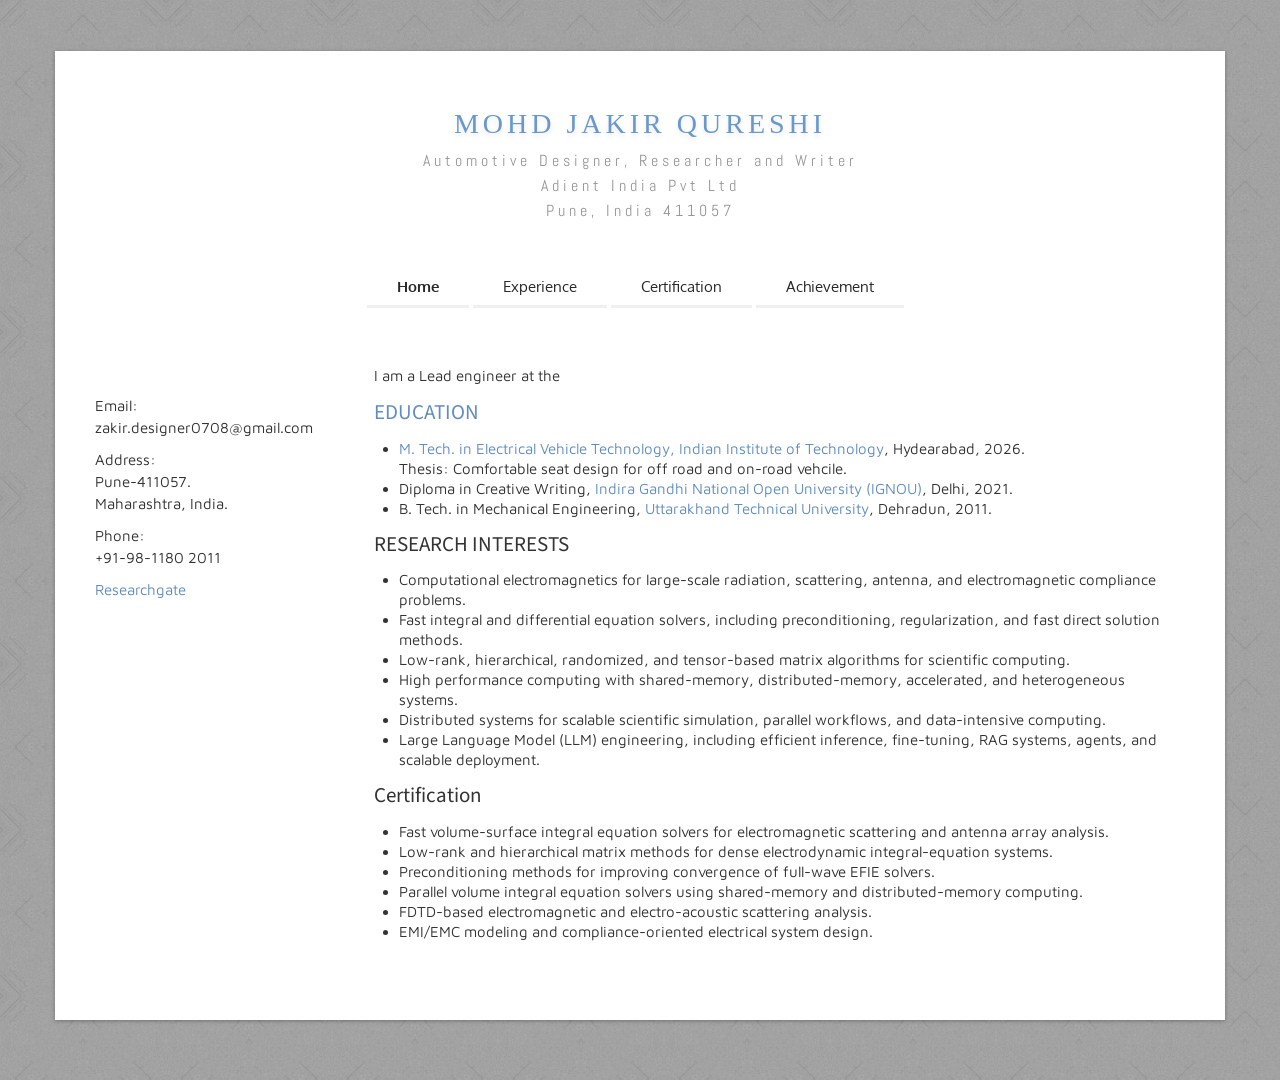
==== commit ff1dd9e3: "Rename Product tab to Experience Updates the nav label everywhere, the browser tab title, and the pa" ====
--- a/index.html
+++ b/index.html
@@ -67,7 +67,7 @@
                             <ul class="nav nav-pills ddmenu">
 								<li><a href="index.html"><strong>Home</strong></a></li>
 								<li></li>
- 								<li><a href="Product.html">Product</a></li>
+ 								<li><a href="Product.html">Experience</a></li>
 								<li></li> 
  								<li><a href="Certification.html">Certification</a></li>
 								<li></li>
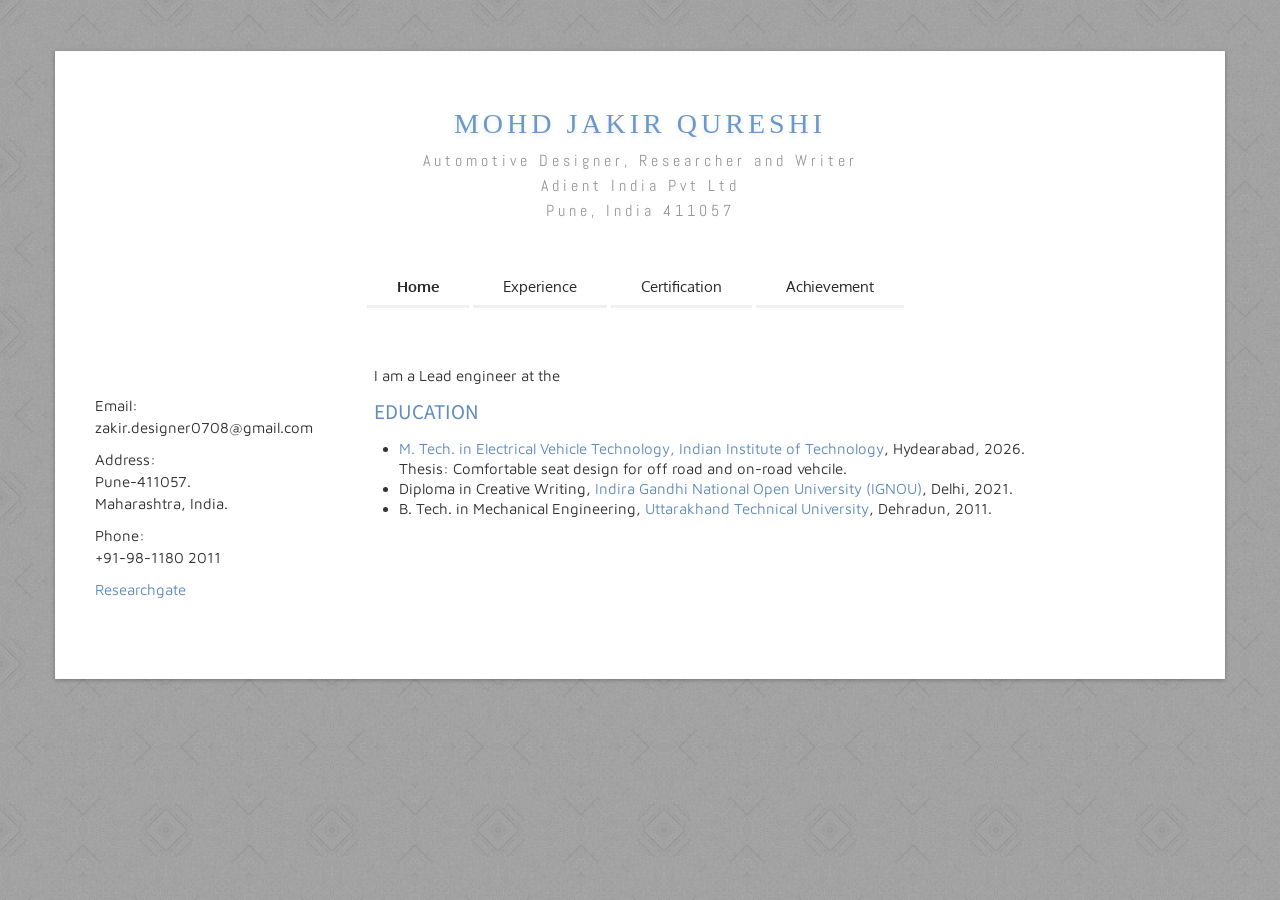
==== commit 4ca6bbbf: "Remove leftover research content from index.html homepage The homepage still had a "RESEARCH INTERES" ====
--- a/index.html
+++ b/index.html
@@ -67,7 +67,7 @@
                             <ul class="nav nav-pills ddmenu">
 								<li><a href="index.html"><strong>Home</strong></a></li>
 								<li></li>
- 								<li><a href="Product.html">Experience</a></li>
+ 								<li><a href="Experience.html">Experience</a></li>
 								<li></li> 
  								<li><a href="Certification.html">Certification</a></li>
 								<li></li>
@@ -130,29 +130,7 @@
                         <li>B. Tech. in Mechanical Engineering, <a href="https://uktech.ac.in/en/">Uttarakhand Technical University</a>, Dehradun, 2011.</li>
                                                 
                     </ul>
-                    
-                    
-<h4>RESEARCH INTERESTS</h4>                    
-<ul>
-    <li>Computational electromagnetics for large-scale radiation, scattering, antenna, and electromagnetic compliance problems.</li>
-    <li>Fast integral and differential equation solvers, including preconditioning, regularization, and fast direct solution methods.</li>
-    <li>Low-rank, hierarchical, randomized, and tensor-based matrix algorithms for scientific computing.</li>
-    <li>High performance computing with shared-memory, distributed-memory, accelerated, and heterogeneous systems.</li>
-    <li>Distributed systems for scalable scientific simulation, parallel workflows, and data-intensive computing.</li>
-    <li>Large Language Model (LLM) engineering, including efficient inference, fine-tuning, RAG systems, agents, and scalable deployment.</li>
-</ul>
-
-<h4>Certification</h4>
-<ul>
-    <li>Fast volume-surface integral equation solvers for electromagnetic scattering and antenna array analysis.</li>
-    <li>Low-rank and hierarchical matrix methods for dense electrodynamic integral-equation systems.</li>
-    <li>Preconditioning methods for improving convergence of full-wave EFIE solvers.</li>
-    <li>Parallel volume integral equation solvers using shared-memory and distributed-memory computing.</li>
-    <li>FDTD-based electromagnetic and electro-acoustic scattering analysis.</li>
-    <li>EMI/EMC modeling and compliance-oriented electrical system design.</li>
-</ul>
-
-			</div>	                             
+			</div>
 				<!--/End Main Content Area here-->	                		
             </div>            
 			<!--Edit Footer here-->
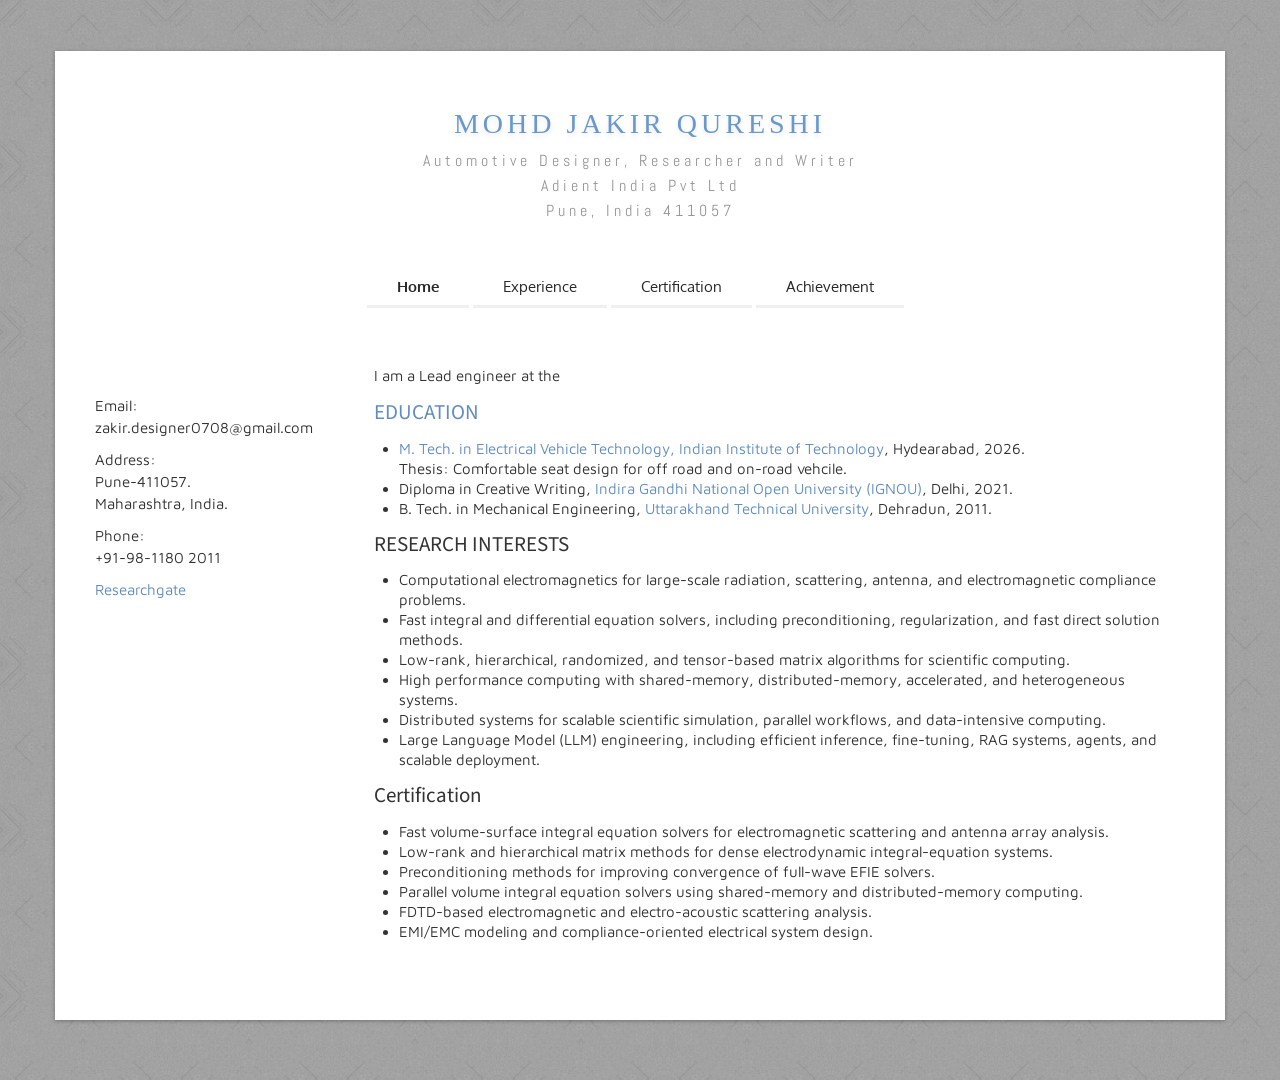
==== commit 38ef4a38: "Restore research interests/certification content on index.html" ====
--- a/index.html
+++ b/index.html
@@ -130,7 +130,29 @@
                         <li>B. Tech. in Mechanical Engineering, <a href="https://uktech.ac.in/en/">Uttarakhand Technical University</a>, Dehradun, 2011.</li>
                                                 
                     </ul>
-			</div>
+                    
+                    
+<h4>RESEARCH INTERESTS</h4>                    
+<ul>
+    <li>Computational electromagnetics for large-scale radiation, scattering, antenna, and electromagnetic compliance problems.</li>
+    <li>Fast integral and differential equation solvers, including preconditioning, regularization, and fast direct solution methods.</li>
+    <li>Low-rank, hierarchical, randomized, and tensor-based matrix algorithms for scientific computing.</li>
+    <li>High performance computing with shared-memory, distributed-memory, accelerated, and heterogeneous systems.</li>
+    <li>Distributed systems for scalable scientific simulation, parallel workflows, and data-intensive computing.</li>
+    <li>Large Language Model (LLM) engineering, including efficient inference, fine-tuning, RAG systems, agents, and scalable deployment.</li>
+</ul>
+
+<h4>Certification</h4>
+<ul>
+    <li>Fast volume-surface integral equation solvers for electromagnetic scattering and antenna array analysis.</li>
+    <li>Low-rank and hierarchical matrix methods for dense electrodynamic integral-equation systems.</li>
+    <li>Preconditioning methods for improving convergence of full-wave EFIE solvers.</li>
+    <li>Parallel volume integral equation solvers using shared-memory and distributed-memory computing.</li>
+    <li>FDTD-based electromagnetic and electro-acoustic scattering analysis.</li>
+    <li>EMI/EMC modeling and compliance-oriented electrical system design.</li>
+</ul>
+
+			</div>	                             
 				<!--/End Main Content Area here-->	                		
             </div>            
 			<!--Edit Footer here-->
